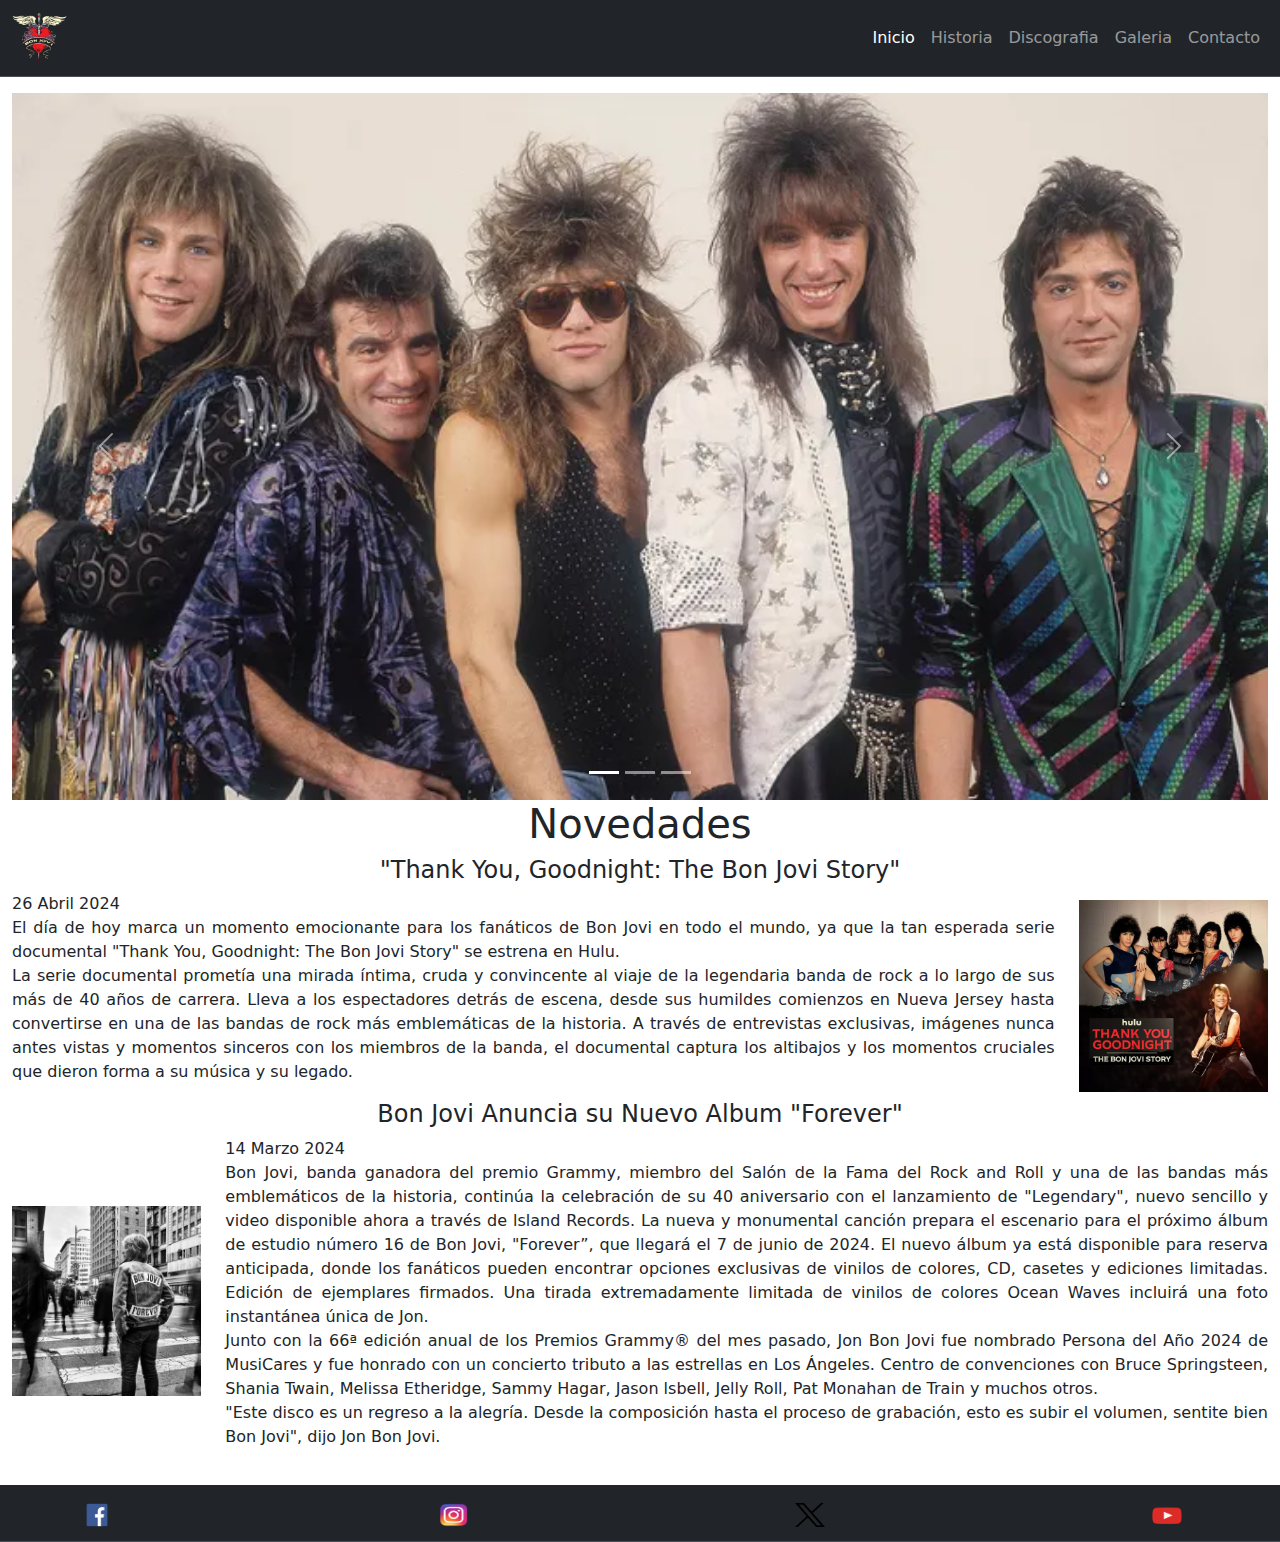
==== index.html @ 0600b29a "first commit" ====
<!doctype html>
<html lang="en">
  <head>
    <meta charset="utf-8">
    <meta name="viewport" content="width=device-width, initial-scale=1">
    <title>Bon Jovi</title>
    <link href="https://cdn.jsdelivr.net/npm/bootstrap@5.3.3/dist/css/bootstrap.min.css" rel="stylesheet" integrity="sha384-QWTKZyjpPEjISv5WaRU9OFeRpok6YctnYmDr5pNlyT2bRjXh0JMhjY6hW+ALEwIH" crossorigin="anonymous">
    <link rel="stylesheet" href="./style/style.css">
  </head>
  <body>
    <header>
        <nav class="navbar navbar-expand-sm bg-dark border-bottom border-body" data-bs-theme="dark">
            <div class="container-fluid">
              <a class="navbar-brand" href="./index.html">
                <img src="./media-files/bon-jovi-logo.png" alt="bon-jovi-logo" class="bon-jovi-logo">
              </a>
              <button class="navbar-toggler" type="button" data-bs-toggle="collapse" data-bs-target="#navbarNav" aria-controls="navbarNav" aria-expanded="false" aria-label="Toggle navigation">
                <span class="navbar-toggler-icon"></span>
              </button>
              <div class="collapse navbar-collapse" id="navbarNav">
                <ul class="navbar-nav">
                  <li class="nav-item">
                    <a class="nav-link active" aria-current="page" href="./index.html">Inicio</a>
                  </li>
                  <li class="nav-item">
                    <a class="nav-link" href="./pages/historia.html">Historia</a>
                  </li>
                  <li class="nav-item">
                    <a class="nav-link" href="./pages/discografia.html">Discografia</a>
                  </li>
                  <li class="nav-item">
                    <a class="nav-link" href="./pages/galeria.html">Galeria</a>
                  </li>
                  <li class="nav-item">
                    <a class="nav-link" href="./pages/contacto.html">Contacto</a>
                  </li>
                </ul>
              </div>
            </div>
          </nav>
    </header>
    <main class="container-fluid my-3">
        <div id="carouselExampleIndicators" class="carousel slide">
            <div class="carousel-indicators">
              <button type="button" data-bs-target="#carouselExampleIndicators" data-bs-slide-to="0" class="active" aria-current="true" aria-label="Slide 1"></button>
              <button type="button" data-bs-target="#carouselExampleIndicators" data-bs-slide-to="1" aria-label="Slide 2"></button>
              <button type="button" data-bs-target="#carouselExampleIndicators" data-bs-slide-to="2" aria-label="Slide 3"></button>
            </div>
            <div class="carousel-inner">
              <div class="carousel-item active">
                <img src="./media-files/bon-jovi-1.png" class="d-block w-100" alt="bon-jovi-1">
              </div>
              <div class="carousel-item">
                <img src="./media-files/bon-jovi-2.png" class="d-block w-100" alt="bon-jovi-2">
              </div>
              <div class="carousel-item">
                <img src="./media-files/bon-jovi-3.png" class="d-block w-100" alt="bon-jovi-3">
              </div>
            </div>
            <button class="carousel-control-prev" type="button" data-bs-target="#carouselExampleIndicators" data-bs-slide="prev">
              <span class="carousel-control-prev-icon" aria-hidden="true"></span>
              <span class="visually-hidden">Previous</span>
            </button>
            <button class="carousel-control-next" type="button" data-bs-target="#carouselExampleIndicators" data-bs-slide="next">
              <span class="carousel-control-next-icon" aria-hidden="true"></span>
              <span class="visually-hidden">Next</span>
            </button>
        </div>
        <section class="index-novedades">
            <h1>Novedades</h1>
            <h4>"Thank You, Goodnight: The Bon Jovi Story"</h4>
            <article class="row">
                <div class="col-md-9 col-lg-10">
                    <p>
                        26 Abril 2024
                        <br>El día de hoy marca un momento emocionante para los fanáticos de Bon Jovi en todo el mundo, ya que la tan esperada serie documental "Thank You, Goodnight: The Bon Jovi Story" se estrena en Hulu.
                        <br>La serie documental prometía una mirada íntima, cruda y convincente al viaje de la legendaria banda de rock a lo largo de sus más de 40 años de carrera. Lleva a los espectadores detrás de escena, desde sus humildes comienzos en Nueva Jersey hasta convertirse en una de las bandas de rock más emblemáticas de la historia. A través de entrevistas exclusivas, imágenes nunca antes vistas y momentos sinceros con los miembros de la banda, el documental captura los altibajos y los momentos cruciales que dieron forma a su música y su legado.
                    </p>
                </div>
                <img src="./media-files/thank-you-goodnight.jpg" alt="thank-you-goodnight" class="col-md-3 col-lg-2">
            </article>
            <h4>Bon Jovi Anuncia su Nuevo Album "Forever"</h4>
            <article class="row">
                <img src="./media-files/forever.jpg" alt="forever" class="forever-one col-md-3 col-lg-2">
                <div class="col-md-9 col-lg-10">
                    <p>
                        14 Marzo 2024
                        <br>Bon Jovi, banda ganadora del premio Grammy, miembro del Salón de la Fama del Rock and Roll y una de las bandas más emblemáticos de la historia, continúa la celebración de su 40 aniversario con el lanzamiento de "Legendary", nuevo sencillo y video disponible ahora a través de lsland Records. La nueva y monumental canción prepara el escenario para el próximo álbum de estudio número 16 de Bon Jovi, "Forever”, que llegará el 7 de junio de 2024. El nuevo álbum ya está disponible para reserva anticipada, donde los fanáticos pueden encontrar opciones exclusivas de vinilos de colores, CD, casetes y ediciones limitadas. Edición de ejemplares firmados. Una tirada extremadamente limitada de vinilos de colores Ocean Waves incluirá una foto instantánea única de Jon.
                        <br>Junto con la 66ª edición anual de los Premios Grammy® del mes pasado, Jon Bon Jovi fue nombrado Persona del Año 2024 de MusiCares y fue honrado con un concierto tributo a las estrellas en Los Ángeles. Centro de convenciones con Bruce Springsteen, Shania Twain, Melissa Etheridge, Sammy Hagar, Jason lsbell, Jelly Roll, Pat Monahan de Train y muchos otros.
                        <br>"Este disco es un regreso a la alegría. Desde la composición hasta el proceso de grabación, esto es subir el volumen, sentite bien Bon Jovi", dijo Jon Bon Jovi.
                    </p>
                </div>
                <img src="./media-files/forever.jpg" alt="forever" class="forever-two">
            </article>
        </section>
    </main>
    <footer>
      <nav class="navbar bg-dark border-bottom border-body" data-bs-theme="dark">
        <div class="container">
          <a class="navbar-brand" href="https://www.facebook.com/BonJovi/" target="_blank"><img src="./media-files/facebook.png" alt="facebook" width="30" height="24"></a>
          <a class="navbar-brand" href="https://www.instagram.com/bonjovi/" target="_blank"><img src="./media-files/instagram.png" alt="instagram" width="30" height="24"></a>
          <a class="navbar-brand" href="https://twitter.com/bonjovi" target="_blank"><img src="./media-files/x.png" alt="x" width="30" height="24"></a>
          <a class="navbar-brand" href="https://www.youtube.com/user/bonjovi" target="_blank"><img src="./media-files/youtube.png" alt="youtube" width="30" height="24"></a>
        </div>
      </nav>
    </footer>
    <script src="https://cdn.jsdelivr.net/npm/bootstrap@5.3.3/dist/js/bootstrap.bundle.min.js" integrity="sha384-YvpcrYf0tY3lHB60NNkmXc5s9fDVZLESaAA55NDzOxhy9GkcIdslK1eN7N6jIeHz" crossorigin="anonymous"></script>
  </body>
</html>
---- style/style.css ----
*{
    padding: 0;
    margin: 0;
}

header{
    position: sticky;
    z-index: 10;
    top: 0px;
}

.navbar-collapse{
    justify-content: end;
}

.bon-jovi-logo{
    width: 55px;
    height: 50px;
}

footer{
    margin-top: 20px;
}

/*Inicio*/

.index-novedades h1{
    text-align: center;
}

.index-novedades h4{
    text-align: center;
}

.index-novedades p{
    text-align: justify;
}

.index-novedades img{
    align-self: center;
}

.forever-two{
    display: none;
}

/*Historia*/

.historia h1{
    text-align: center;
}

.miembros h2{
    text-align: center;
}

.miembros{
    align-self: center;
}

.card-text{
    text-align: justify;
}

/*Discografia*/

.discografia h1{
    text-align: center;
}

/*Galeria*/

.galeria h1{
    text-align: center;
}

.galeria-grid-container{
    display: grid;
    grid-template-columns: repeat(4, 1fr);
    grid-template-rows: repeat(5, auto);
    column-gap: 10px;
    row-gap: 10px;
    justify-items: center;
    align-items: center;
}

.galeria-grid-container img{
    width: 100%;
}

.galeria-1{
    grid-column: 1/3;
    grid-row: 1/3;
}

.galeria-2{
    grid-column: 3/5;

}

.galeria-3{
    grid-column: 3/5;

}

.galeria-4{
    grid-column: 1/3;
}

.galeria-5{
    grid-column: 3/5;
}

.galeria-6{
    grid-column: 1/5;
}

.galeria-7{
    grid-column: 1/2;
}

.galeria-8{
    grid-column: 2/3;
}

.galeria-9{
    grid-column: 3/5;
}

/*Contacto*/

.contacto-main{
    margin-top: 20px;
}

.contacto-footer{
    position: absolute;
    bottom: 0px;
    left: 0px;
    right: 0px;
}

@media only screen and (max-width: 767px){
    .index-novedades article{
        display: flex;
        flex-direction: column;
        justify-content: center;
    }
    
    .index-novedades h1{
        font-size: large;
    }
    
    .index-novedades h4{
        font-size: medium;
    }

    .index-novedades p{
        font-size: small;
    }

    .index-novedades img{
        width: 35%;
        height: 35%;
    }

    .forever-one{
        display: none;
    }

    .forever-two{
        display: block;
    }

    .card-title{
        font-size: medium;
    }

    .card-text{
        font-size: small;
    }
}
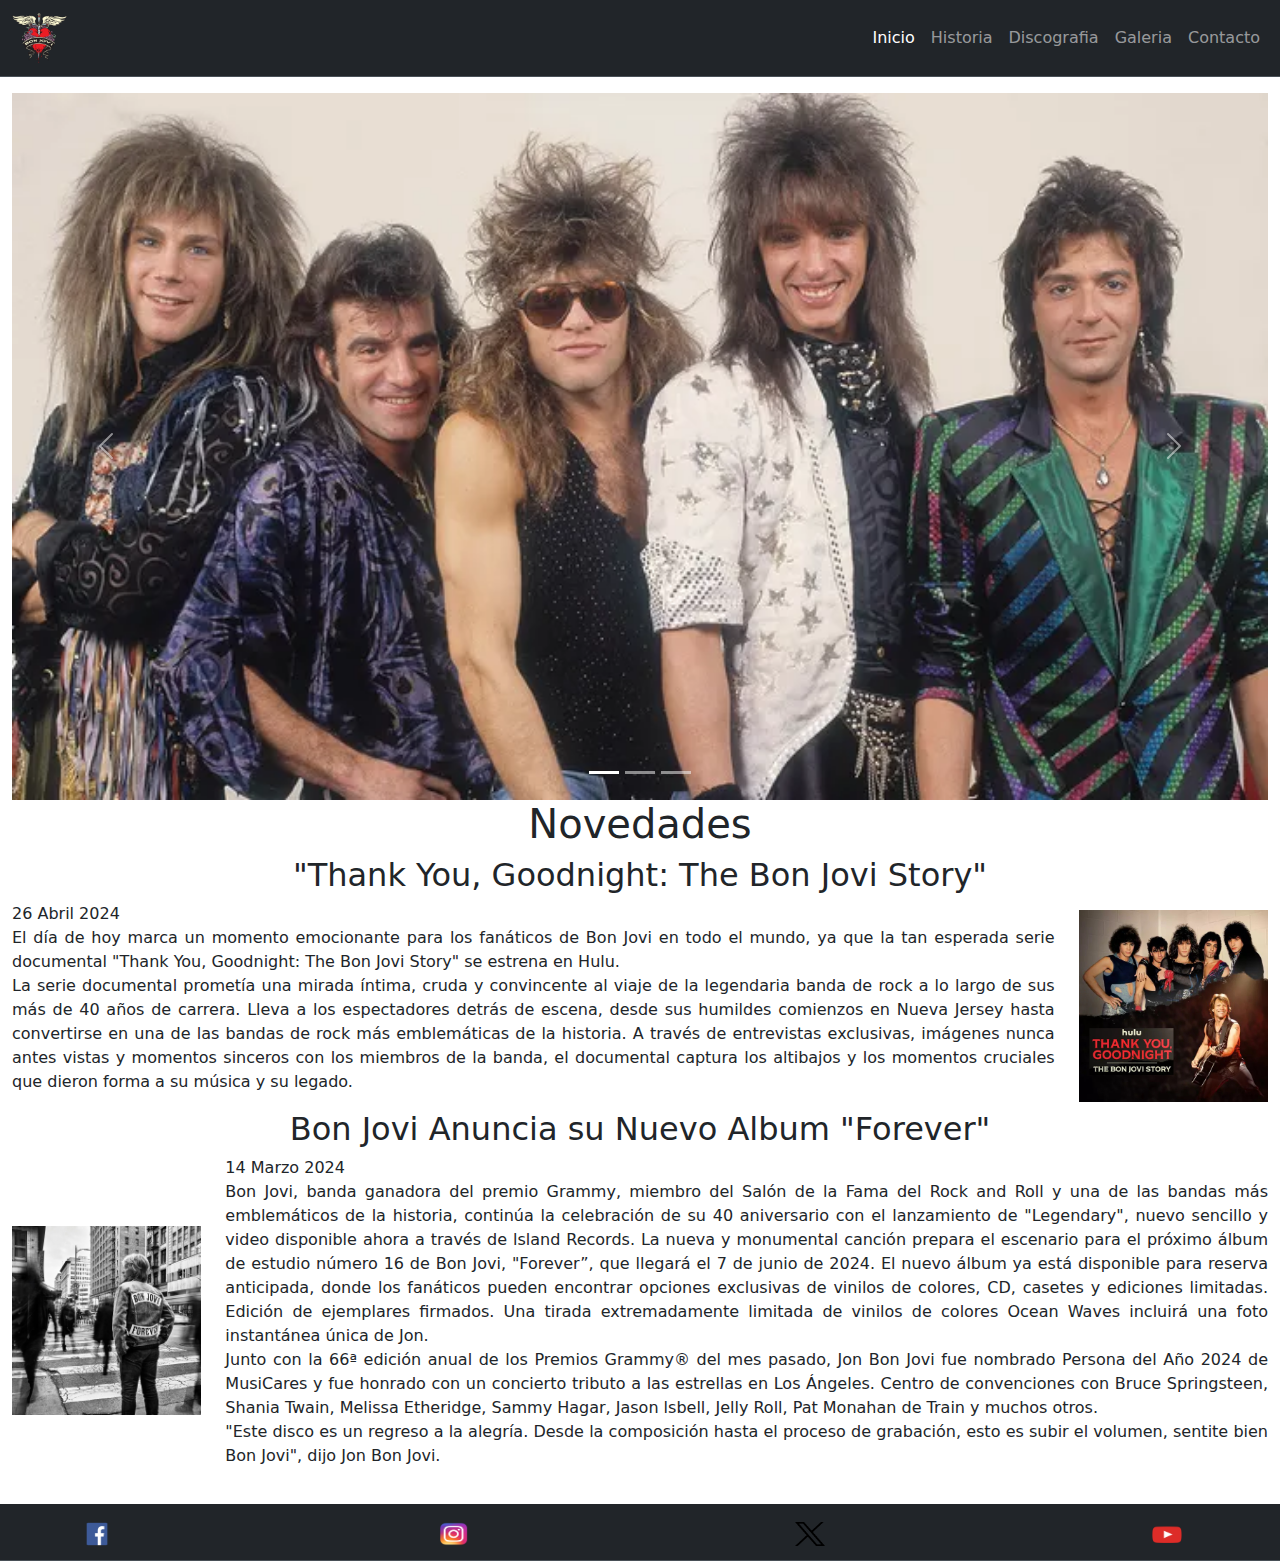
==== commit ace644fd: "PreEntrega3" ====
--- a/index.html
+++ b/index.html
@@ -5,14 +5,15 @@
     <meta name="viewport" content="width=device-width, initial-scale=1">
     <title>Bon Jovi</title>
     <link href="https://cdn.jsdelivr.net/npm/bootstrap@5.3.3/dist/css/bootstrap.min.css" rel="stylesheet" integrity="sha384-QWTKZyjpPEjISv5WaRU9OFeRpok6YctnYmDr5pNlyT2bRjXh0JMhjY6hW+ALEwIH" crossorigin="anonymous">
-    <link rel="stylesheet" href="./style/style.css">
+    <link rel="stylesheet" href="https://cdnjs.cloudflare.com/ajax/libs/animate.css/4.1.1/animate.min.css">
+    <link rel="stylesheet" href="./CSS/styles.css">
   </head>
   <body>
     <header>
         <nav class="navbar navbar-expand-sm bg-dark border-bottom border-body" data-bs-theme="dark">
             <div class="container-fluid">
               <a class="navbar-brand" href="./index.html">
-                <img src="./media-files/bon-jovi-logo.png" alt="bon-jovi-logo" class="bon-jovi-logo">
+                <img src="./media-files/bon-jovi-logo.png" alt="bon-jovi-logo" class="bon-jovi-logo animate__animated animate__flip">
               </a>
               <button class="navbar-toggler" type="button" data-bs-toggle="collapse" data-bs-target="#navbarNav" aria-controls="navbarNav" aria-expanded="false" aria-label="Toggle navigation">
                 <span class="navbar-toggler-icon"></span>
@@ -48,13 +49,13 @@
             </div>
             <div class="carousel-inner">
               <div class="carousel-item active">
-                <img src="./media-files/bon-jovi-1.png" class="d-block w-100" alt="bon-jovi-1">
+                <img src="./media-files/bon-jovi-1.png" class="d-block w-100" alt="inicio-banda-1">
               </div>
               <div class="carousel-item">
-                <img src="./media-files/bon-jovi-2.png" class="d-block w-100" alt="bon-jovi-2">
+                <img src="./media-files/bon-jovi-2.png" class="d-block w-100" alt="inicio-banda-2">
               </div>
               <div class="carousel-item">
-                <img src="./media-files/bon-jovi-3.png" class="d-block w-100" alt="bon-jovi-3">
+                <img src="./media-files/bon-jovi-3.png" class="d-block w-100" alt="inicio-banda-3">
               </div>
             </div>
             <button class="carousel-control-prev" type="button" data-bs-target="#carouselExampleIndicators" data-bs-slide="prev">
@@ -68,7 +69,7 @@
         </div>
         <section class="index-novedades">
             <h1>Novedades</h1>
-            <h4>"Thank You, Goodnight: The Bon Jovi Story"</h4>
+            <h2>"Thank You, Goodnight: The Bon Jovi Story"</h2>
             <article class="row">
                 <div class="col-md-9 col-lg-10">
                     <p>
@@ -79,7 +80,7 @@
                 </div>
                 <img src="./media-files/thank-you-goodnight.jpg" alt="thank-you-goodnight" class="col-md-3 col-lg-2">
             </article>
-            <h4>Bon Jovi Anuncia su Nuevo Album "Forever"</h4>
+            <h2>Bon Jovi Anuncia su Nuevo Album "Forever"</h2>
             <article class="row">
                 <img src="./media-files/forever.jpg" alt="forever" class="forever-one col-md-3 col-lg-2">
                 <div class="col-md-9 col-lg-10">
--- a/CSS/styles.css
+++ b/CSS/styles.css
@@ -0,0 +1,176 @@
+/*Reset*/
+* {
+  padding: 0;
+  margin: 0;
+}
+
+/*Header*/
+header {
+  position: sticky;
+  z-index: 10;
+  top: 0px;
+}
+header nav div a img {
+  width: 55px;
+  height: 50px;
+}
+header nav div div {
+  justify-content: end;
+}
+
+/*Footer*/
+footer {
+  margin-top: 20px;
+}
+
+/*Inicio*/
+.index-novedades h1 {
+  text-align: center;
+}
+.index-novedades h2 {
+  text-align: center;
+}
+.index-novedades p {
+  text-align: justify;
+}
+.index-novedades img {
+  align-self: center;
+}
+
+.forever-two {
+  display: none;
+}
+
+/*Historia*/
+.historia h1 {
+  text-align: center;
+}
+
+.card-text {
+  text-align: justify;
+}
+
+.miembros {
+  align-self: center;
+}
+.miembros h2 {
+  text-align: center;
+}
+
+/*Discografia*/
+.discografia h1 {
+  text-align: center;
+}
+
+/*Galeria*/
+.galeria h1 {
+  text-align: center;
+}
+
+.galeria-grid-container {
+  display: grid;
+  grid-template-columns: repeat(4, 1fr);
+  grid-template-rows: repeat(5, auto);
+  column-gap: 10px;
+  row-gap: 10px;
+  justify-items: center;
+  align-items: center;
+}
+.galeria-grid-container img {
+  width: 100%;
+}
+
+.galeria-1 {
+  grid-column: 1/3;
+  grid-row: 1/3;
+}
+
+.galeria-2 {
+  grid-column: 3/5;
+}
+
+.galeria-3 {
+  grid-column: 3/5;
+}
+
+.galeria-4 {
+  grid-column: 1/3;
+}
+
+.galeria-5 {
+  grid-column: 3/5;
+}
+
+.galeria-6 {
+  grid-column: 1/5;
+}
+
+.galeria-7 {
+  grid-column: 1/2;
+}
+
+.galeria-8 {
+  grid-column: 2/3;
+}
+
+.galeria-9 {
+  grid-column: 3/5;
+}
+
+/*Contacto*/
+.contacto-main {
+  margin-top: 20px;
+}
+
+.enviar {
+  background-color: lightseagreen;
+  border-color: green;
+}
+
+.enviar:hover {
+  background-color: seagreen;
+  border-color: green;
+}
+
+.contacto-footer {
+  position: absolute;
+  bottom: 0px;
+  left: 0px;
+  right: 0px;
+}
+
+/*Media Query*/
+@media only screen and (max-width: 767px) {
+  .index-novedades article {
+    display: flex;
+    flex-direction: column;
+    justify-content: center;
+  }
+  .index-novedades h1 {
+    font-size: large;
+  }
+  .index-novedades h2 {
+    font-size: medium;
+  }
+  .index-novedades p {
+    font-size: small;
+  }
+  .index-novedades img {
+    width: 50%;
+    height: 50%;
+  }
+  .forever-one {
+    display: none;
+  }
+  .forever-two {
+    display: block;
+  }
+  .card-title {
+    font-size: medium;
+  }
+  .card-text {
+    font-size: small;
+  }
+}
+
+/*# sourceMappingURL=styles.css.map */
